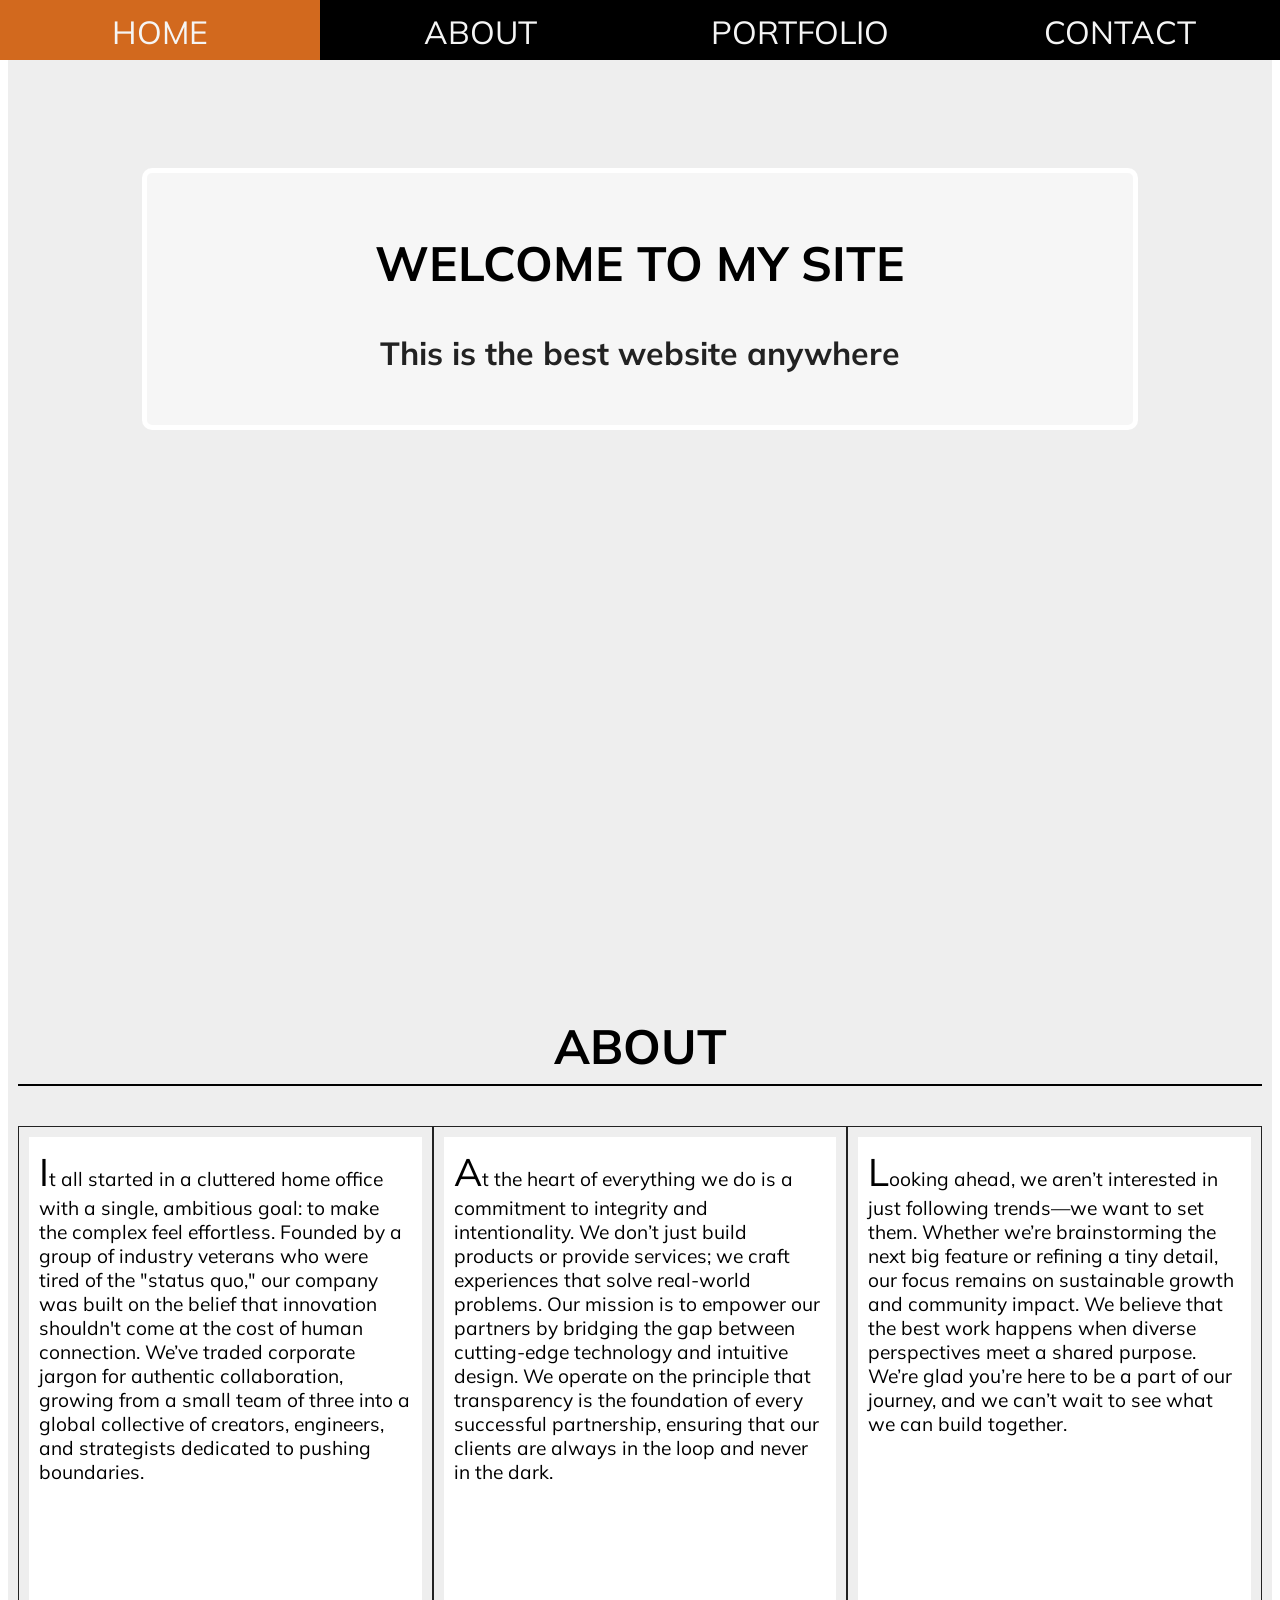
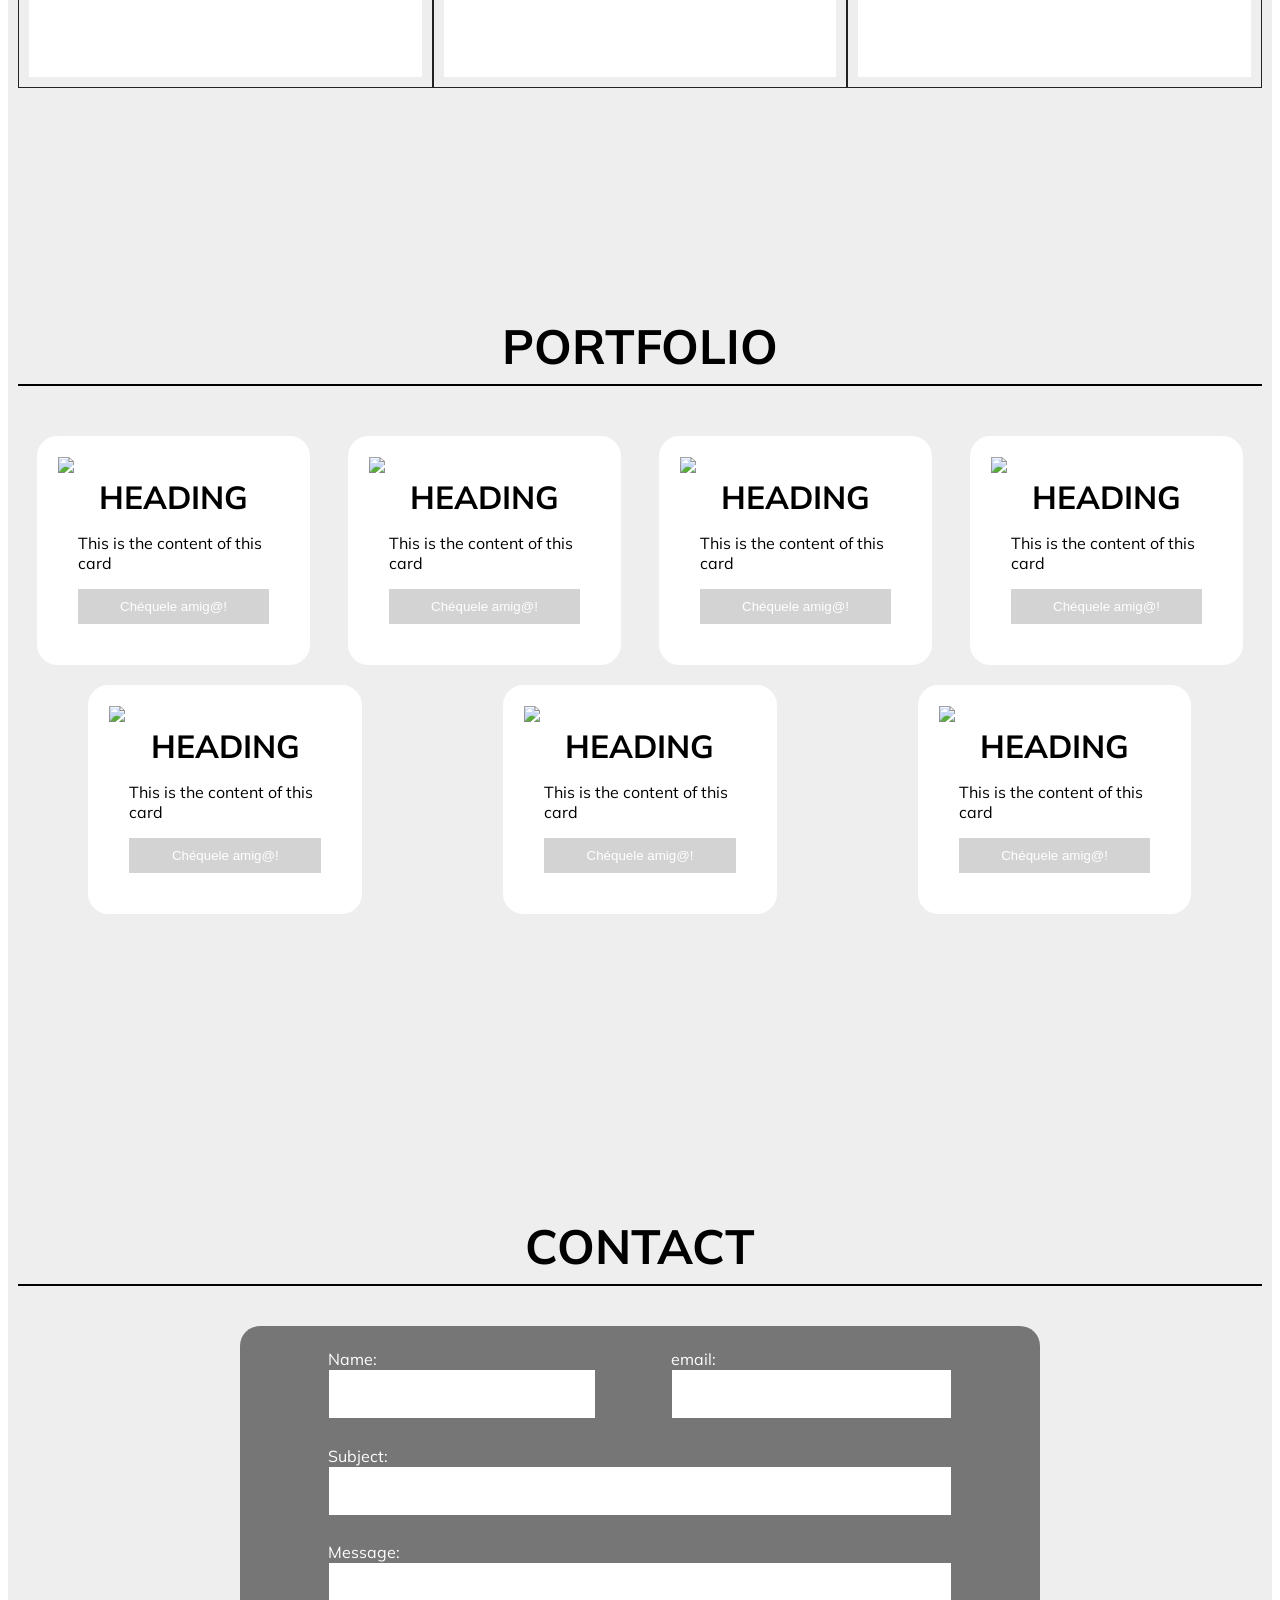
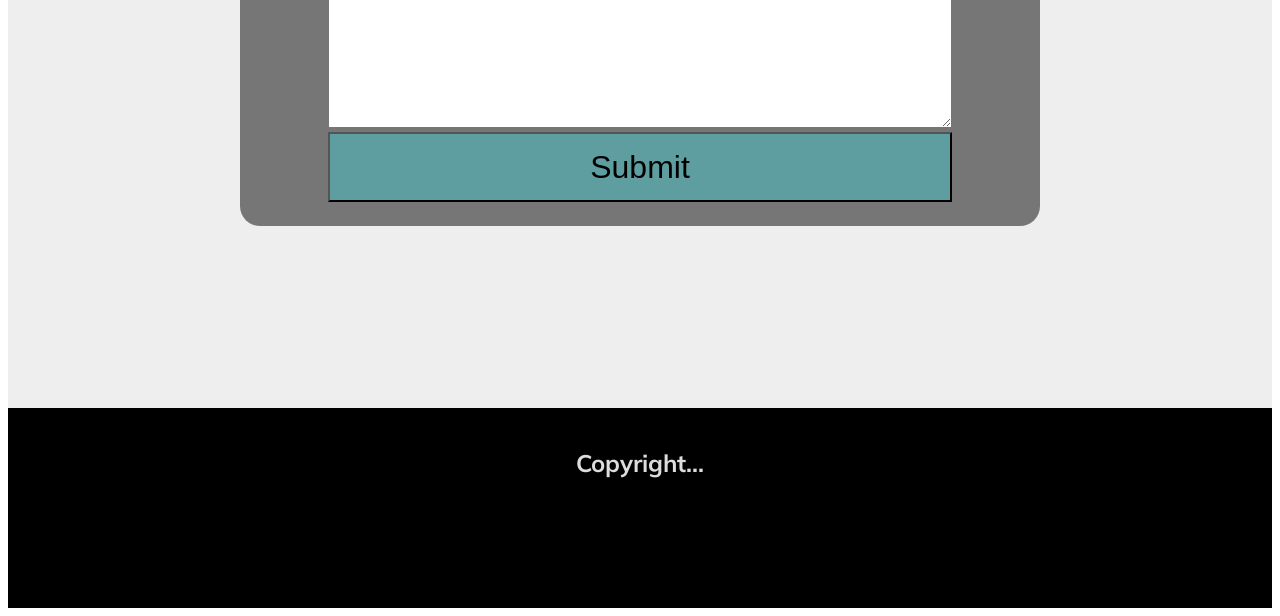
==== index.html @ a8362041 "Rename page_flexbox.html to index.html" ====
<!DOCTYPE html>
<html>
    <head>
        <title>RESPONSIVE with FlexBox</title>
        <link rel="stylesheet" href="style2.css"/>
    </head>
    <body>
        <div id="navbar">
            <nav>
                <a href="#home" class="active">HOME</a>
                <a href="#about" class="about">ABOUT</a>
                <a href="#portfolio" class="portfolio">PORTFOLIO</a>
                <a href="#contact" class="contact">CONTACT</a>
            </nav>
        </div>
        <div id="wrapper">
            <div id="home" class="page">
                <div class="jumbotron">
                    <h2>Welcome to my site</h2>
                    <h3>This is the best website anywhere</h3>
                </div>
            </div>
            <div id="about" class="page">
                <h2>ABOUT</h2>
                <div class="row">
                    <div class="column">
                        <div class="main">
                        It all started in a cluttered home office with a single, ambitious goal: to make the complex feel effortless. Founded by a group of industry veterans who were tired of the "status quo," our company was built on the belief that innovation shouldn't come at the cost of human connection. We’ve traded corporate jargon for authentic collaboration, growing from a small team of three into a global collective of creators, engineers, and strategists dedicated to pushing boundaries.
                        </div>
                    </div>
                    <div class="column">
                        <div class="main">
                        At the heart of everything we do is a commitment to integrity and intentionality. We don’t just build products or provide services; we craft experiences that solve real-world problems. Our mission is to empower our partners by bridging the gap between cutting-edge technology and intuitive design. We operate on the principle that transparency is the foundation of every successful partnership, ensuring that our clients are always in the loop and never in the dark.
                        </div>
                    </div>
                    <div class="column">
                        <div class="main">
                        Looking ahead, we aren’t interested in just following trends—we want to set them. Whether we’re brainstorming the next big feature or refining a tiny detail, our focus remains on sustainable growth and community impact. We believe that the best work happens when diverse perspectives meet a shared purpose. We’re glad you’re here to be a part of our journey, and we can’t wait to see what we can build together.
                        </div>
                    </div>
                </div>
            </div>
            <div id="portfolio" class="page">
                <h2>PORTFOLIO</h2>
                <div class="cards">
                    <div class="card">
                        <img src="http://picsum.photos/id/1048/600/400">
                        <div class="card-content">
                            <h3>Heading</h3>
                            <p>This is the content of this card</p>
                            <button>Chéquele amig@!</button>
                        </div>
                    </div>
                    <div class="card">
                        <img src="http://picsum.photos/id/407/600/400">
                        <div class="card-content">
                            <h3>Heading</h3>
                            <p>This is the content of this card</p>
                            <button>Chéquele amig@!</button>
                        </div>
                    </div>
                    <div class="card">
                        <img src="http://picsum.photos/id/231/600/400">
                        <div class="card-content">
                            <h3>Heading</h3>
                            <p>This is the content of this card</p>
                            <button>Chéquele amig@!</button>
                        </div>
                    </div>
                    <div class="card">
                        <img src="http://picsum.photos/id/25/600/400">
                        <div class="card-content">
                            <h3>Heading</h3>
                            <p>This is the content of this card</p>
                            <button>Chéquele amig@!</button>
                        </div>
                    </div>
                    <div class="card">
                        <img src="http://picsum.photos/id/55/600/400">
                        <div class="card-content">
                            <h3>Heading</h3>
                            <p>This is the content of this card</p>
                            <button>Chéquele amig@!</button>
                        </div>
                    </div>
                    <div class="card">
                        <img src="http://picsum.photos/id/350/600/400">
                        <div class="card-content">
                            <h3>Heading</h3>
                            <p>This is the content of this card</p>
                            <button>Chéquele amig@!</button>
                        </div>
                    </div>
                    <div class="card">
                        <img src="http://picsum.photos/id/456/600/400">
                        <div class="card-content">
                            <h3>Heading</h3>
                            <p>This is the content of this card</p>
                            <button>Chéquele amig@!</button>
                        </div>
                    </div>
                </div>
            </div>
            <div id="contact" class="page">
                <h2>CONTACT</h2>
                <form class="contact-form">
                    <div class="row-contact">
                        <div class="username">
                            <label for="username">Name:</label>
                            <input id="username" type="text" name="username">
                        </div>
                        <div class="email">
                            <label for="email">email:</label>
                            <input id="email" type="email" name="email">
                        </div>
                    </div>
                    <div class="subject">
                        <label for="subject">Subject:</label>
                        <input id="subject" type="text" name="subject">
                    </div>
                    <div class="message">
                        <label for="message">Message:</label>
                        <textarea id="message" name="message" cols="50" rows="10"></textarea>
                        <button type="submit">Submit</button>
                    </div>
                </form>
            </div>
            <footer class="footer">
                <h2>Copyright...</h2>
            </footer>
        </div>
        <script src="app2.js"/>
    </body>
</html>
---- style2.css ----
@import url('https://fonts.googleapis.com/css2?family=Mulish:ital,wght@0,200..1000;1,200..1000&family=Rubik:ital,wght@0,300..900;1,300..900&display=swap');

* {
    box-sizing: border-box;
}

body {
    font-family: "Mulish", sans-serif;;
}

#wrapper {
    background-color: #ddd;
    width: 100%;

}
#navbar{
    position: fixed;
    top:0;
    left:0;
    height: 60px;
    background-color: black;
    display: block;
    width: 100%;
    z-index: 10;

}
#navbar nav{
    display: flex;
}
#navbar nav a{
    flex:0 0 25vw;
    text-align: center;
    font-size: 2em;
    color:whitesmoke;
    text-decoration: none;
    height: 60px;
    line-height: 2em;
    cursor: pointer;
}

#navbar nav a:hover{
    background-color: slategray;

}

#home{
    background-image: url('http://picsum.photos/id/44/640/480');
    background-size: cover;
    width: 100%;
}

.page {
    height: auto;
    min-height: 100vh;
    padding: 60px 10px;
    background-color: #eee;
}

.jumbotron {
    background-color: rgba(255,255,255,0.5);
    width: 80%;
    margin:100px auto;
    border:5px solid white;
    border-radius: 10px;
    text-align: center;
    padding: 20px;
}

.jumbotron h2 {
    font-size: 3em;
    color: black;
    text-transform: uppercase;
}

.jumbotron h3 {
    font-size: 2em;
    color: #222
}

.row {
    display: flex;
    flex-direction: row;
}

.column {
    flex:1;
    border: 1px solid #222;
    padding: 10px;
    
}
.main{
    background-color: white;
    min-height: 60vh;
    padding:10px;
    font-size: 1.2em;
}

.page > h2{
    text-transform: uppercase;
    text-align: center;
    border-bottom: 2px solid black;
    padding:8px;
    font-size: 3em;

}

.cards {
    display: flex;
    flex-wrap: wrap;
    justify-content: space-around;
}

.card {
    flex: 0 0 22%;
    background-color: white;
    border-radius: 20px;
    border:1px solid white;
    padding: 20px;
    margin:10px 0;
}

.card h3{
    text-transform: uppercase;
    text-align: center;
    font-size: 2em;
    padding: 0px;
    margin:0;
}

.card .card-content {
    padding:0 20px 20px;
}

.card .card-content button {
    background-color: lightgray;
    border:0;
    color:white;
    padding: 10px;
    width: 100%;
    cursor:pointer;
}

.card .card-content button:hover {
    background-color: darkgray;
}

.card img{
    max-width: 100%;

}

.contact-form{ 
    display: flex;
    flex-direction: column;
    justify-content: space-around;
    height: 500px;
    text-align: left;
    padding: 10px;
    background-color: rgba(0,0,0,0.5);
    max-width: 800px;
    margin:0 auto; /*this centers the contact-form horizontally*/
    border-radius: 20px;
}

.contact-form .subject, .contact-form .message {
    width: 80%;
    margin: 0 auto;
}
label {
    color:white;
    display: block;
    padding: 0;
    margin: 0;
}

.active {
    background-color:  chocolate;
}

#message {
    width: 100%;
    font-size: 1.1em;
}

.message > button {
    height: 70px;
    width: 100%;
    background-color: cadetblue;
    font-size: 2em;
}

#email, #username, #subject {
    width: 100%;
    height: 50px;
    font-size: 1.3em;
}

.row-contact {
    display: flex;
    justify-content: space-between;
    width: 80%;
    margin: 0 auto;
}
.row-contact .name, .row-contact .email {
    display: inline-block;
    padding: 0;
    margin:0;
    width: 45%;
}

.footer {
    min-height: 200px;
    text-align: center;
    color: #ddd;
    font-size: 1em;
    padding: 20px;
    background-color: black;
}

.main::first-letter{
    font-size: 2em;
    color:black;
}

@media all and (max-width:640px) {
    
    #navbar {
        height: 40px;
    }
    
    #navbar nav a{
        font-size: 1.2em;
        height: 40px;
    }

    .row, .row-contact {
        flex-direction: column;
    }
    .card {
        flex:auto;
    }

    .row-contact .name, .row-contact .email {
        width: 100%;
}
}
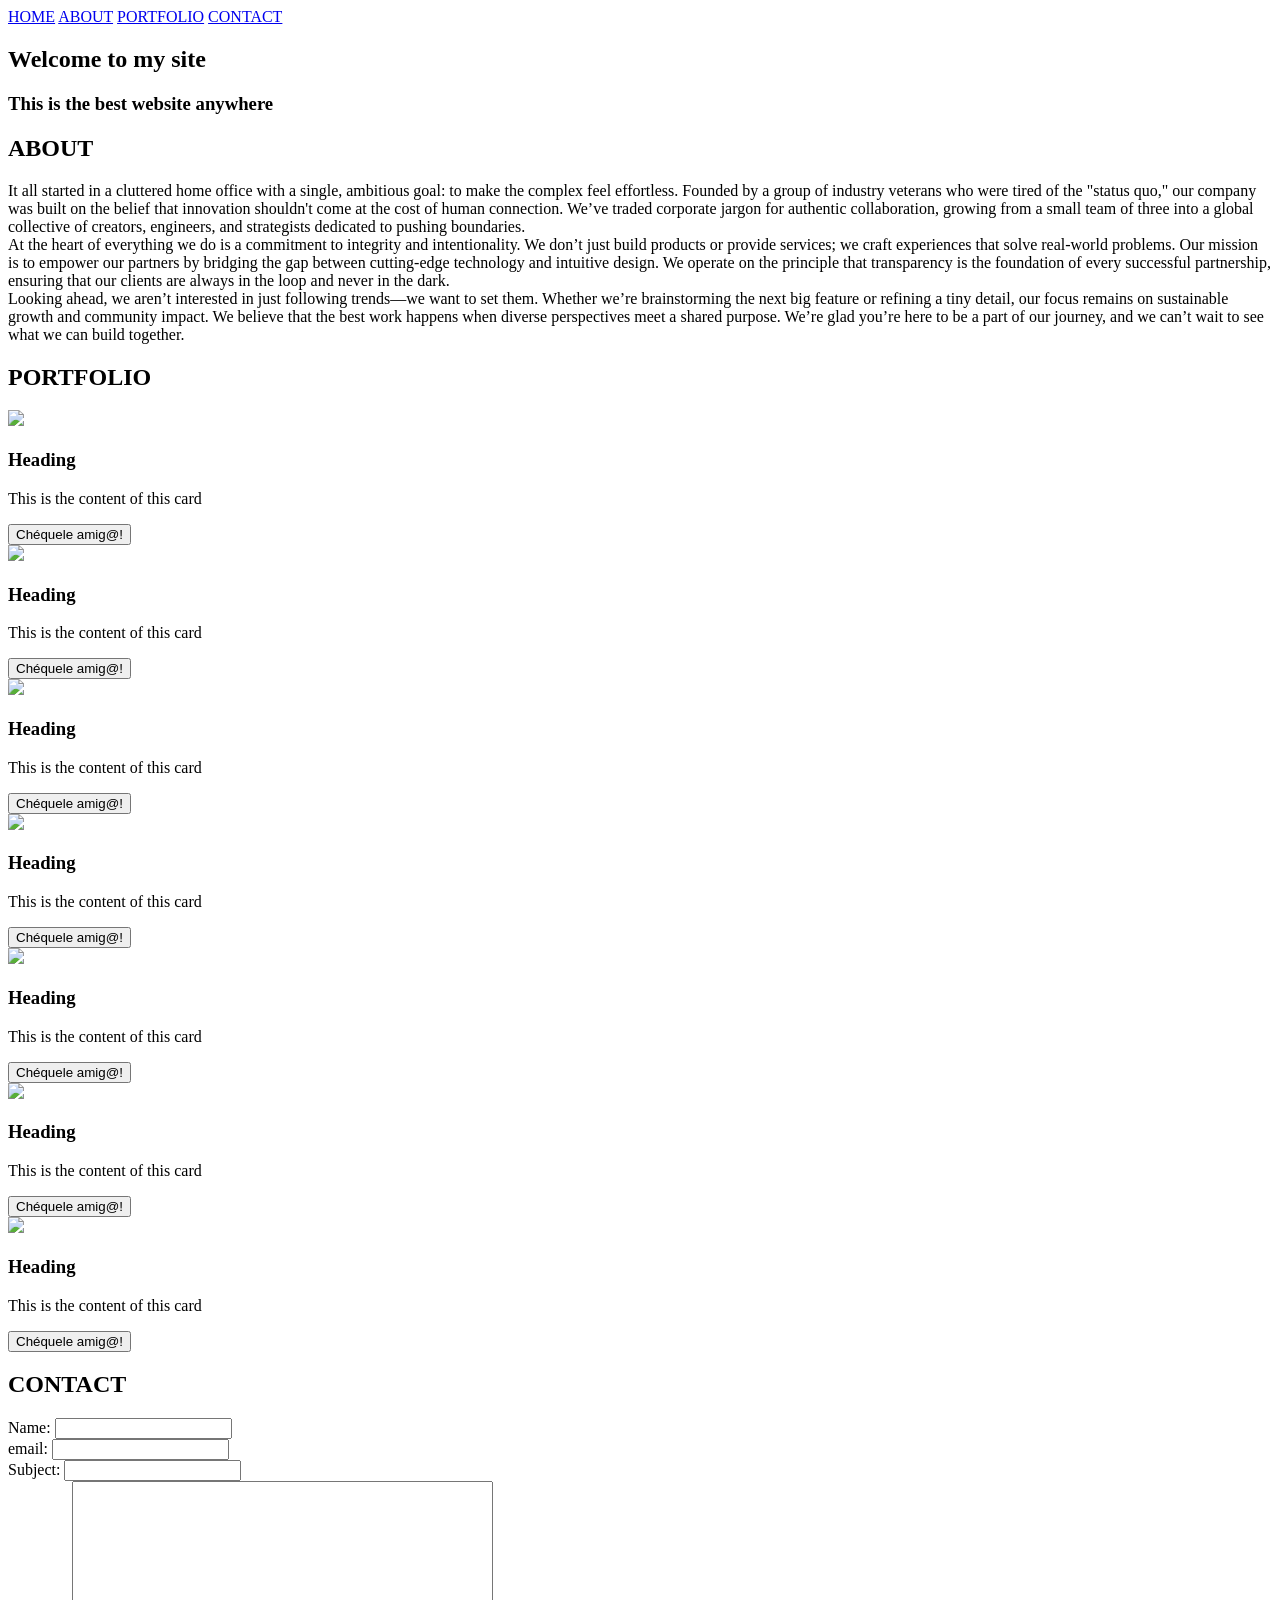
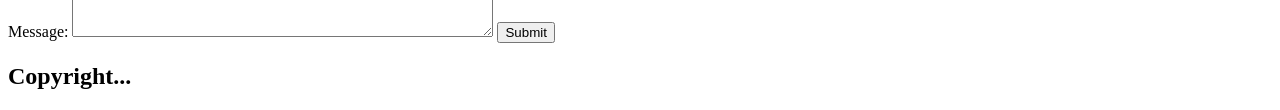
==== commit b0c8bf00: "Update index.html" ====
--- a/index.html
+++ b/index.html
@@ -2,7 +2,7 @@
 <html>
     <head>
         <title>RESPONSIVE with FlexBox</title>
-        <link rel="stylesheet" href="style2.css"/>
+        <link rel="stylesheet" href="https://github.com/ferolero/responsive-flex/blob/main/style2.css"/>
     </head>
     <body>
         <div id="navbar">
@@ -44,7 +44,7 @@
                 <h2>PORTFOLIO</h2>
                 <div class="cards">
                     <div class="card">
-                        <img src="http://picsum.photos/id/1048/600/400">
+                        <img src="https://picsum.photos/id/1048/600/400">
                         <div class="card-content">
                             <h3>Heading</h3>
                             <p>This is the content of this card</p>
@@ -52,7 +52,7 @@
                         </div>
                     </div>
                     <div class="card">
-                        <img src="http://picsum.photos/id/407/600/400">
+                        <img src="https://picsum.photos/id/407/600/400">
                         <div class="card-content">
                             <h3>Heading</h3>
                             <p>This is the content of this card</p>
@@ -60,7 +60,7 @@
                         </div>
                     </div>
                     <div class="card">
-                        <img src="http://picsum.photos/id/231/600/400">
+                        <img src="https://picsum.photos/id/231/600/400">
                         <div class="card-content">
                             <h3>Heading</h3>
                             <p>This is the content of this card</p>
@@ -68,7 +68,7 @@
                         </div>
                     </div>
                     <div class="card">
-                        <img src="http://picsum.photos/id/25/600/400">
+                        <img src="https://picsum.photos/id/25/600/400">
                         <div class="card-content">
                             <h3>Heading</h3>
                             <p>This is the content of this card</p>
@@ -76,7 +76,7 @@
                         </div>
                     </div>
                     <div class="card">
-                        <img src="http://picsum.photos/id/55/600/400">
+                        <img src="https://picsum.photos/id/55/600/400">
                         <div class="card-content">
                             <h3>Heading</h3>
                             <p>This is the content of this card</p>
@@ -84,7 +84,7 @@
                         </div>
                     </div>
                     <div class="card">
-                        <img src="http://picsum.photos/id/350/600/400">
+                        <img src="https://picsum.photos/id/350/600/400">
                         <div class="card-content">
                             <h3>Heading</h3>
                             <p>This is the content of this card</p>
@@ -92,7 +92,7 @@
                         </div>
                     </div>
                     <div class="card">
-                        <img src="http://picsum.photos/id/456/600/400">
+                        <img src="https://picsum.photos/id/456/600/400">
                         <div class="card-content">
                             <h3>Heading</h3>
                             <p>This is the content of this card</p>
@@ -129,6 +129,6 @@
                 <h2>Copyright...</h2>
             </footer>
         </div>
-        <script src="app2.js"/>
+        <script src="https://github.com/ferolero/responsive-flex/blob/main/app2.js"/>
     </body>
 </html>
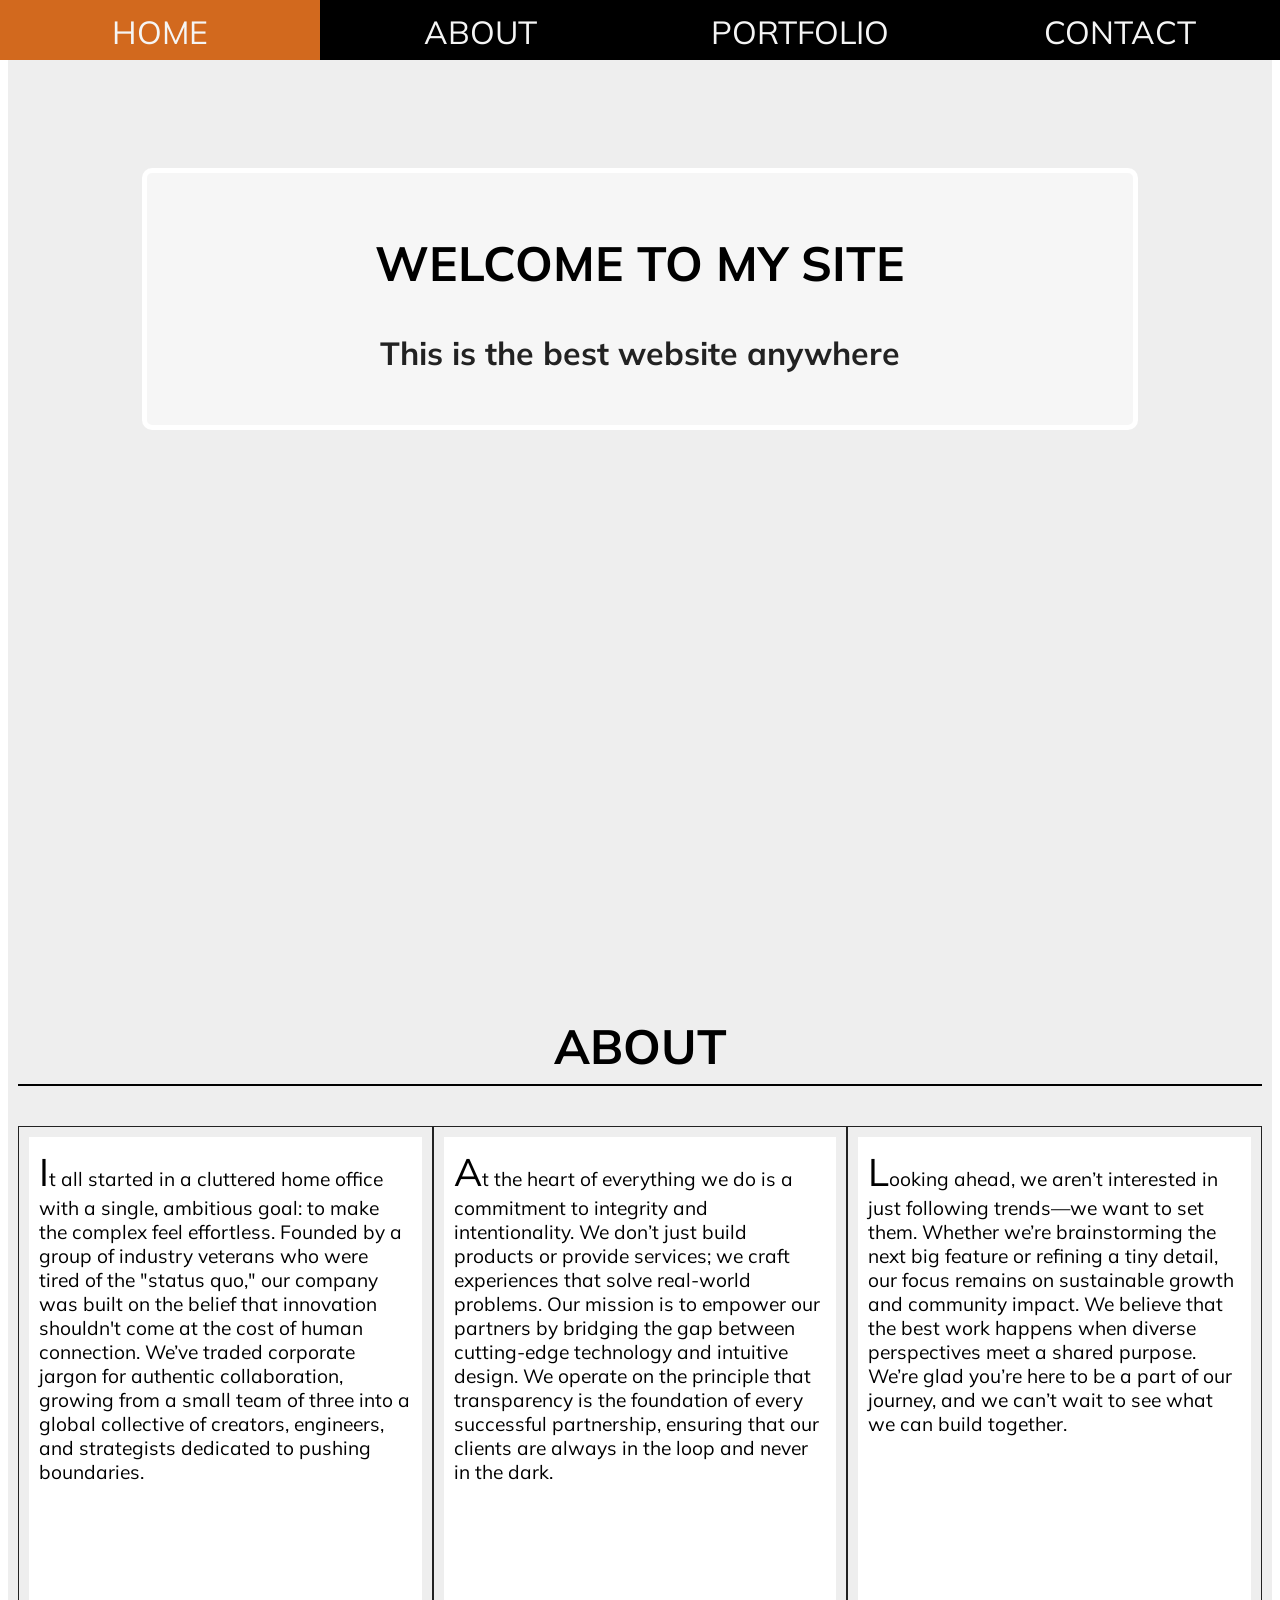
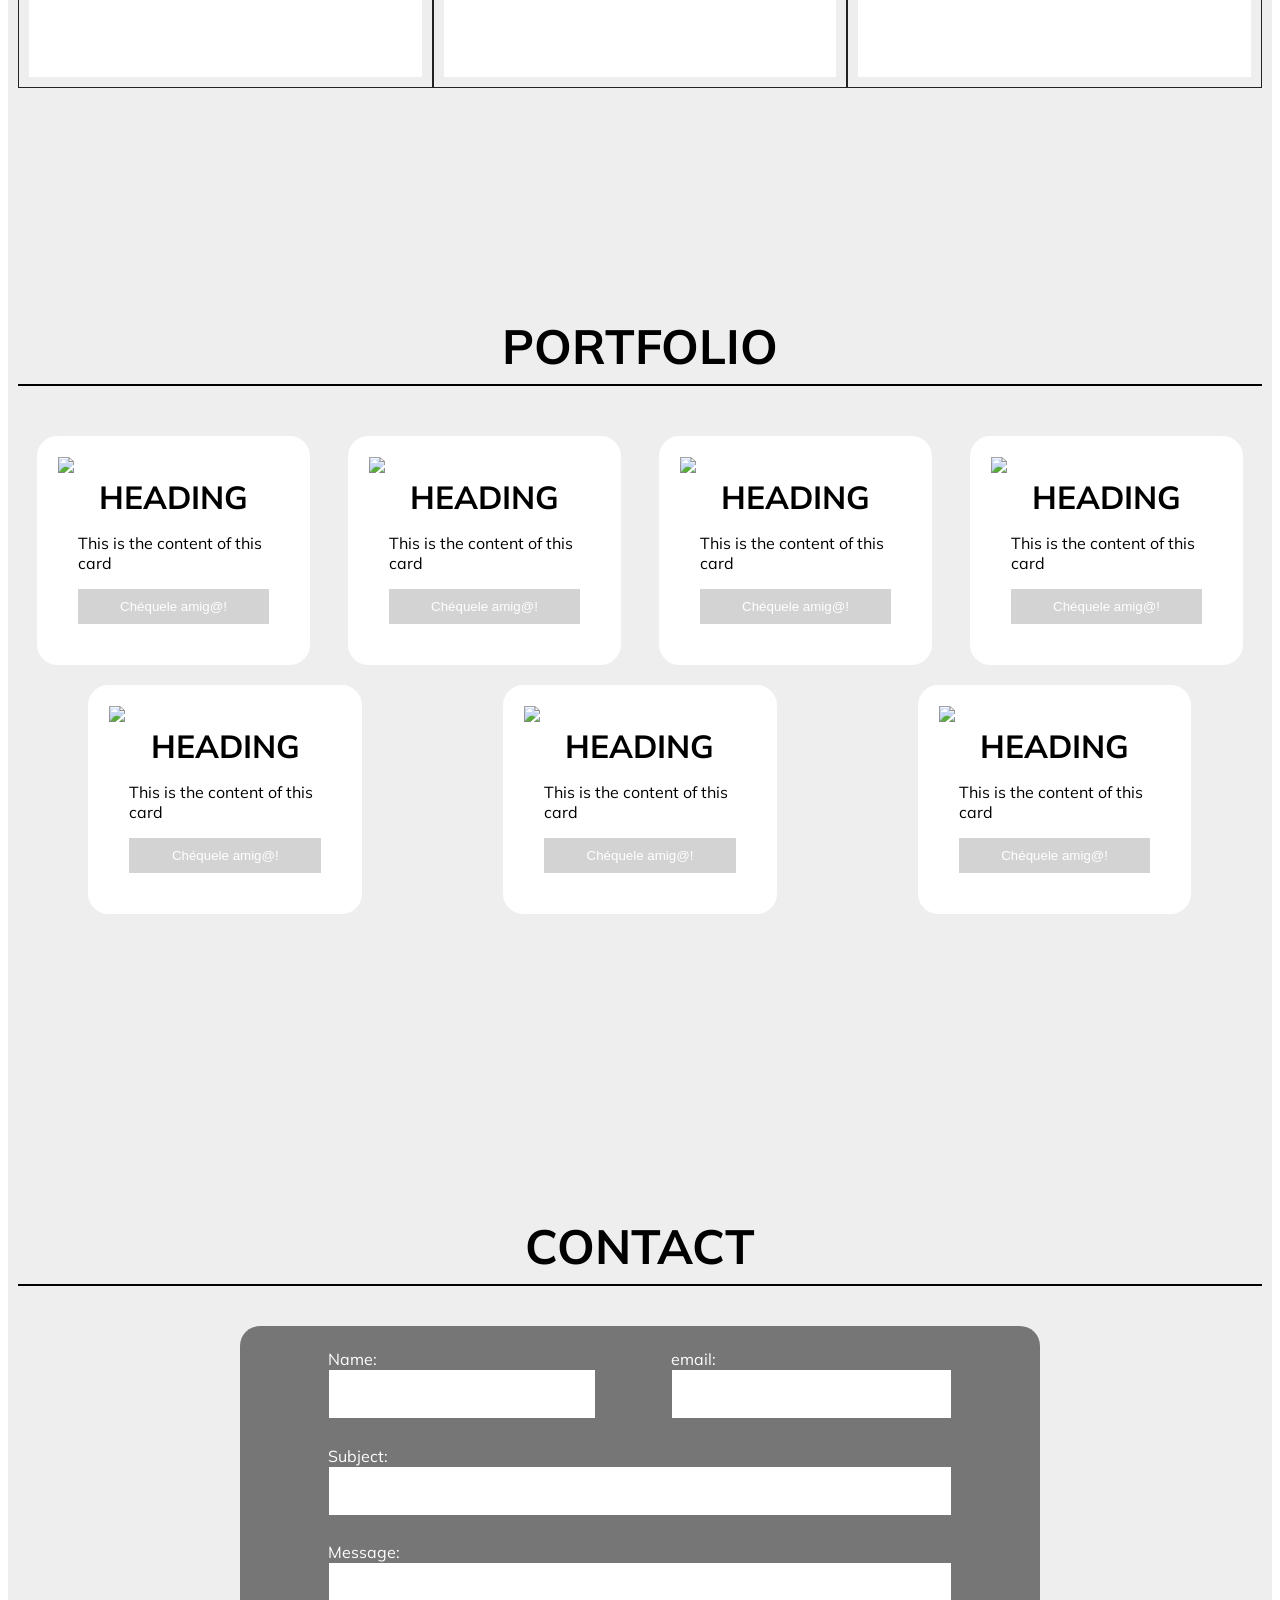
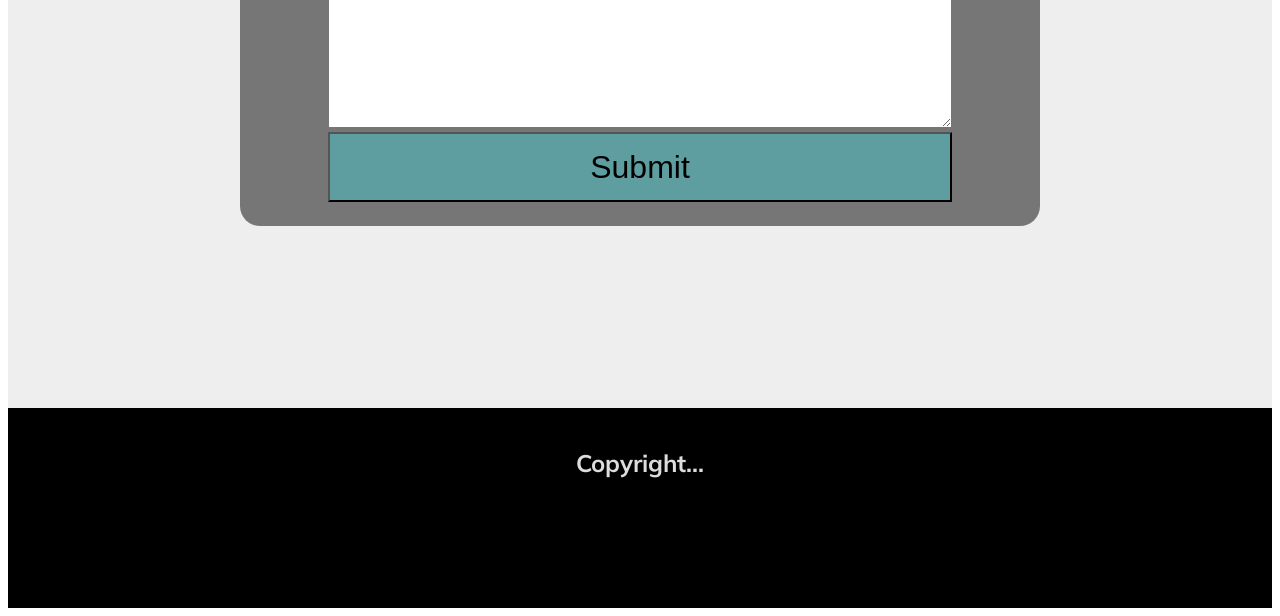
==== commit 082aa449: "Update index.html" ====
--- a/index.html
+++ b/index.html
@@ -2,7 +2,7 @@
 <html>
     <head>
         <title>RESPONSIVE with FlexBox</title>
-        <link rel="stylesheet" href="https://github.com/ferolero/responsive-flex/blob/main/style2.css"/>
+        <link rel="stylesheet" href="style2.css"/>
     </head>
     <body>
         <div id="navbar">
@@ -129,6 +129,6 @@
                 <h2>Copyright...</h2>
             </footer>
         </div>
-        <script src="https://github.com/ferolero/responsive-flex/blob/main/app2.js"/>
+        <script src="app2.js"/>
     </body>
 </html>
--- a/style2.css
+++ b/style2.css
@@ -0,0 +1,246 @@
+@import url('https://fonts.googleapis.com/css2?family=Mulish:ital,wght@0,200..1000;1,200..1000&family=Rubik:ital,wght@0,300..900;1,300..900&display=swap');
+
+* {
+    box-sizing: border-box;
+}
+
+body {
+    font-family: "Mulish", sans-serif;;
+}
+
+#wrapper {
+    background-color: #ddd;
+    width: 100%;
+
+}
+#navbar{
+    position: fixed;
+    top:0;
+    left:0;
+    height: 60px;
+    background-color: black;
+    display: block;
+    width: 100%;
+    z-index: 10;
+
+}
+#navbar nav{
+    display: flex;
+}
+#navbar nav a{
+    flex:0 0 25vw;
+    text-align: center;
+    font-size: 2em;
+    color:whitesmoke;
+    text-decoration: none;
+    height: 60px;
+    line-height: 2em;
+    cursor: pointer;
+}
+
+#navbar nav a:hover{
+    background-color: slategray;
+
+}
+
+#home{
+    background-image: url('https://picsum.photos/id/44/640/480');
+    background-size: cover;
+    width: 100%;
+}
+
+.page {
+    height: auto;
+    min-height: 100vh;
+    padding: 60px 10px;
+    background-color: #eee;
+}
+
+.jumbotron {
+    background-color: rgba(255,255,255,0.5);
+    width: 80%;
+    margin:100px auto;
+    border:5px solid white;
+    border-radius: 10px;
+    text-align: center;
+    padding: 20px;
+}
+
+.jumbotron h2 {
+    font-size: 3em;
+    color: black;
+    text-transform: uppercase;
+}
+
+.jumbotron h3 {
+    font-size: 2em;
+    color: #222
+}
+
+.row {
+    display: flex;
+    flex-direction: row;
+}
+
+.column {
+    flex:1;
+    border: 1px solid #222;
+    padding: 10px;
+    
+}
+.main{
+    background-color: white;
+    min-height: 60vh;
+    padding:10px;
+    font-size: 1.2em;
+}
+
+.page > h2{
+    text-transform: uppercase;
+    text-align: center;
+    border-bottom: 2px solid black;
+    padding:8px;
+    font-size: 3em;
+
+}
+
+.cards {
+    display: flex;
+    flex-wrap: wrap;
+    justify-content: space-around;
+}
+
+.card {
+    flex: 0 0 22%;
+    background-color: white;
+    border-radius: 20px;
+    border:1px solid white;
+    padding: 20px;
+    margin:10px 0;
+}
+
+.card h3{
+    text-transform: uppercase;
+    text-align: center;
+    font-size: 2em;
+    padding: 0px;
+    margin:0;
+}
+
+.card .card-content {
+    padding:0 20px 20px;
+}
+
+.card .card-content button {
+    background-color: lightgray;
+    border:0;
+    color:white;
+    padding: 10px;
+    width: 100%;
+    cursor:pointer;
+}
+
+.card .card-content button:hover {
+    background-color: darkgray;
+}
+
+.card img{
+    max-width: 100%;
+
+}
+
+.contact-form{ 
+    display: flex;
+    flex-direction: column;
+    justify-content: space-around;
+    height: 500px;
+    text-align: left;
+    padding: 10px;
+    background-color: rgba(0,0,0,0.5);
+    max-width: 800px;
+    margin:0 auto; /*this centers the contact-form horizontally*/
+    border-radius: 20px;
+}
+
+.contact-form .subject, .contact-form .message {
+    width: 80%;
+    margin: 0 auto;
+}
+label {
+    color:white;
+    display: block;
+    padding: 0;
+    margin: 0;
+}
+
+.active {
+    background-color:  chocolate;
+}
+
+#message {
+    width: 100%;
+    font-size: 1.1em;
+}
+
+.message > button {
+    height: 70px;
+    width: 100%;
+    background-color: cadetblue;
+    font-size: 2em;
+}
+
+#email, #username, #subject {
+    width: 100%;
+    height: 50px;
+    font-size: 1.3em;
+}
+
+.row-contact {
+    display: flex;
+    justify-content: space-between;
+    width: 80%;
+    margin: 0 auto;
+}
+.row-contact .name, .row-contact .email {
+    display: inline-block;
+    padding: 0;
+    margin:0;
+    width: 45%;
+}
+
+.footer {
+    min-height: 200px;
+    text-align: center;
+    color: #ddd;
+    font-size: 1em;
+    padding: 20px;
+    background-color: black;
+}
+
+.main::first-letter{
+    font-size: 2em;
+    color:black;
+}
+
+@media all and (max-width:640px) {
+    
+    #navbar {
+        height: 40px;
+    }
+    
+    #navbar nav a{
+        font-size: 1.2em;
+        height: 40px;
+    }
+
+    .row, .row-contact {
+        flex-direction: column;
+    }
+    .card {
+        flex:auto;
+    }
+
+    .row-contact .name, .row-contact .email {
+        width: 100%;
+}
+}
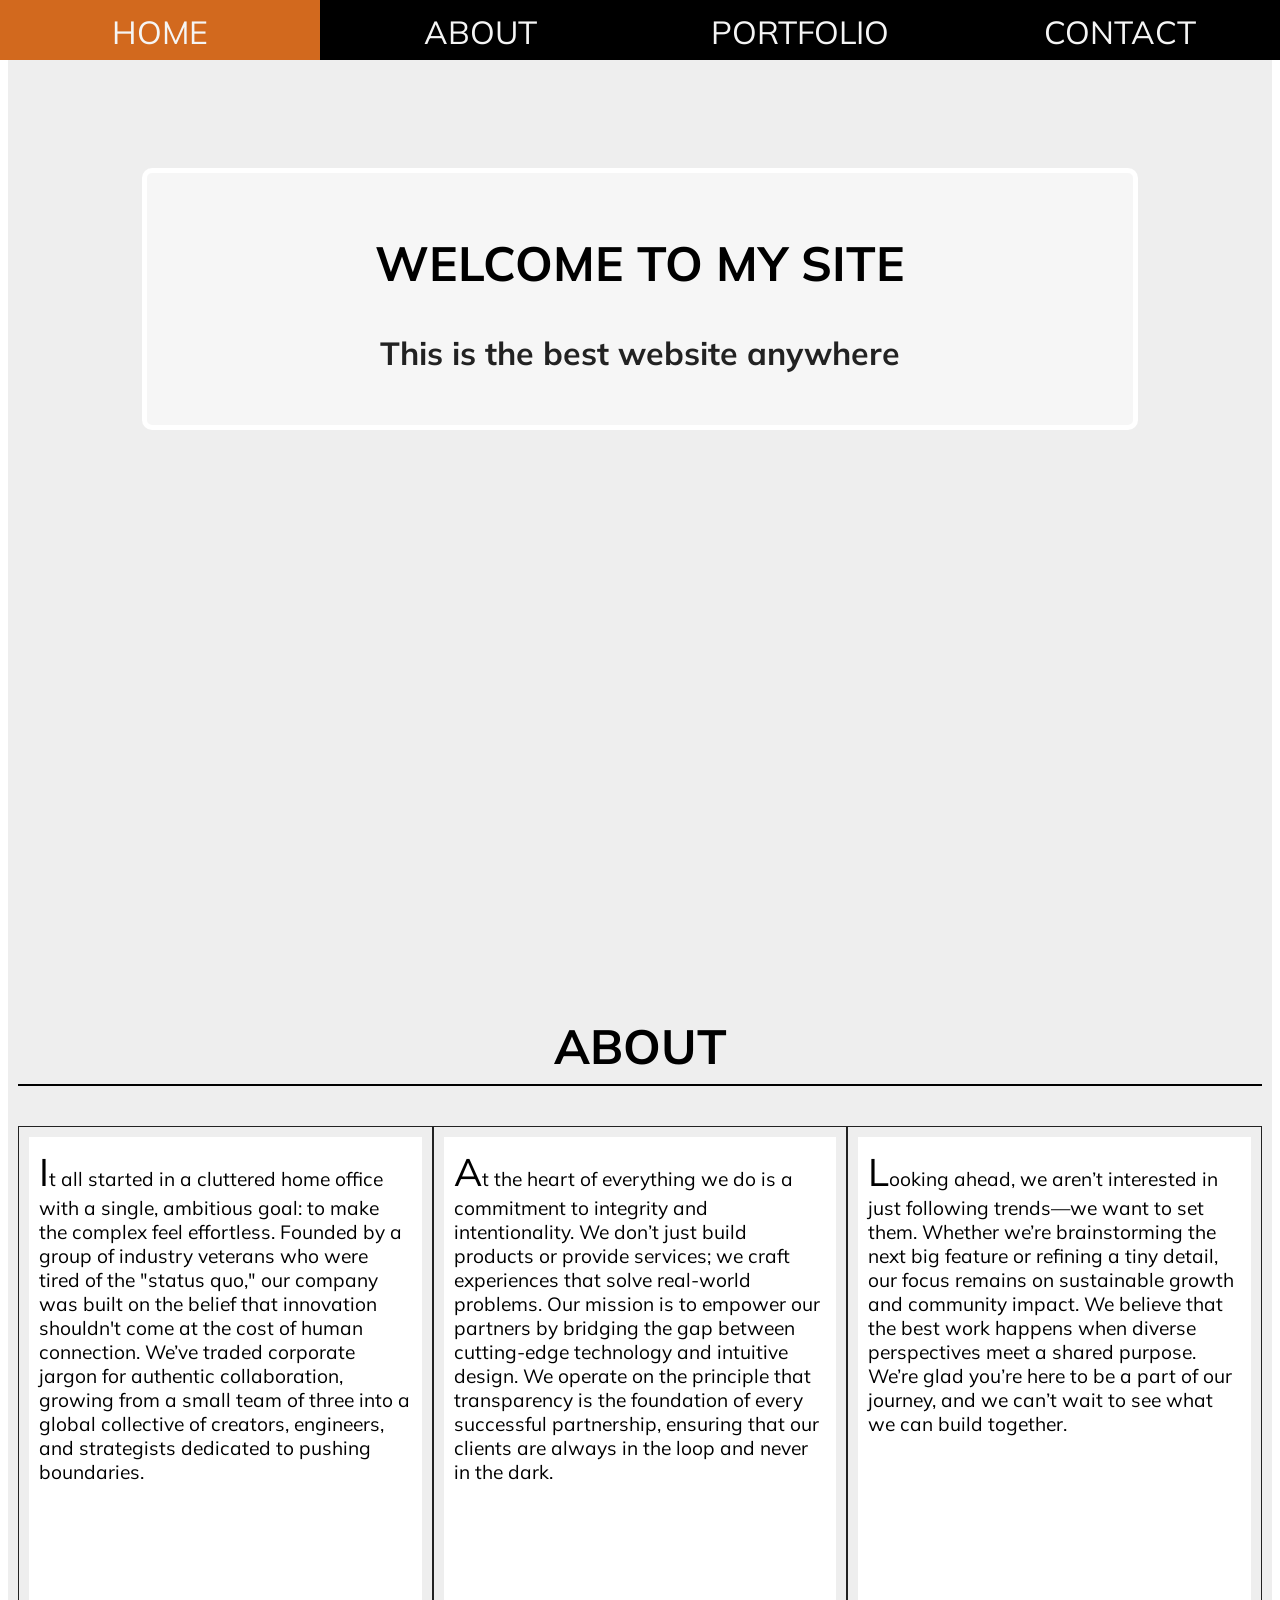
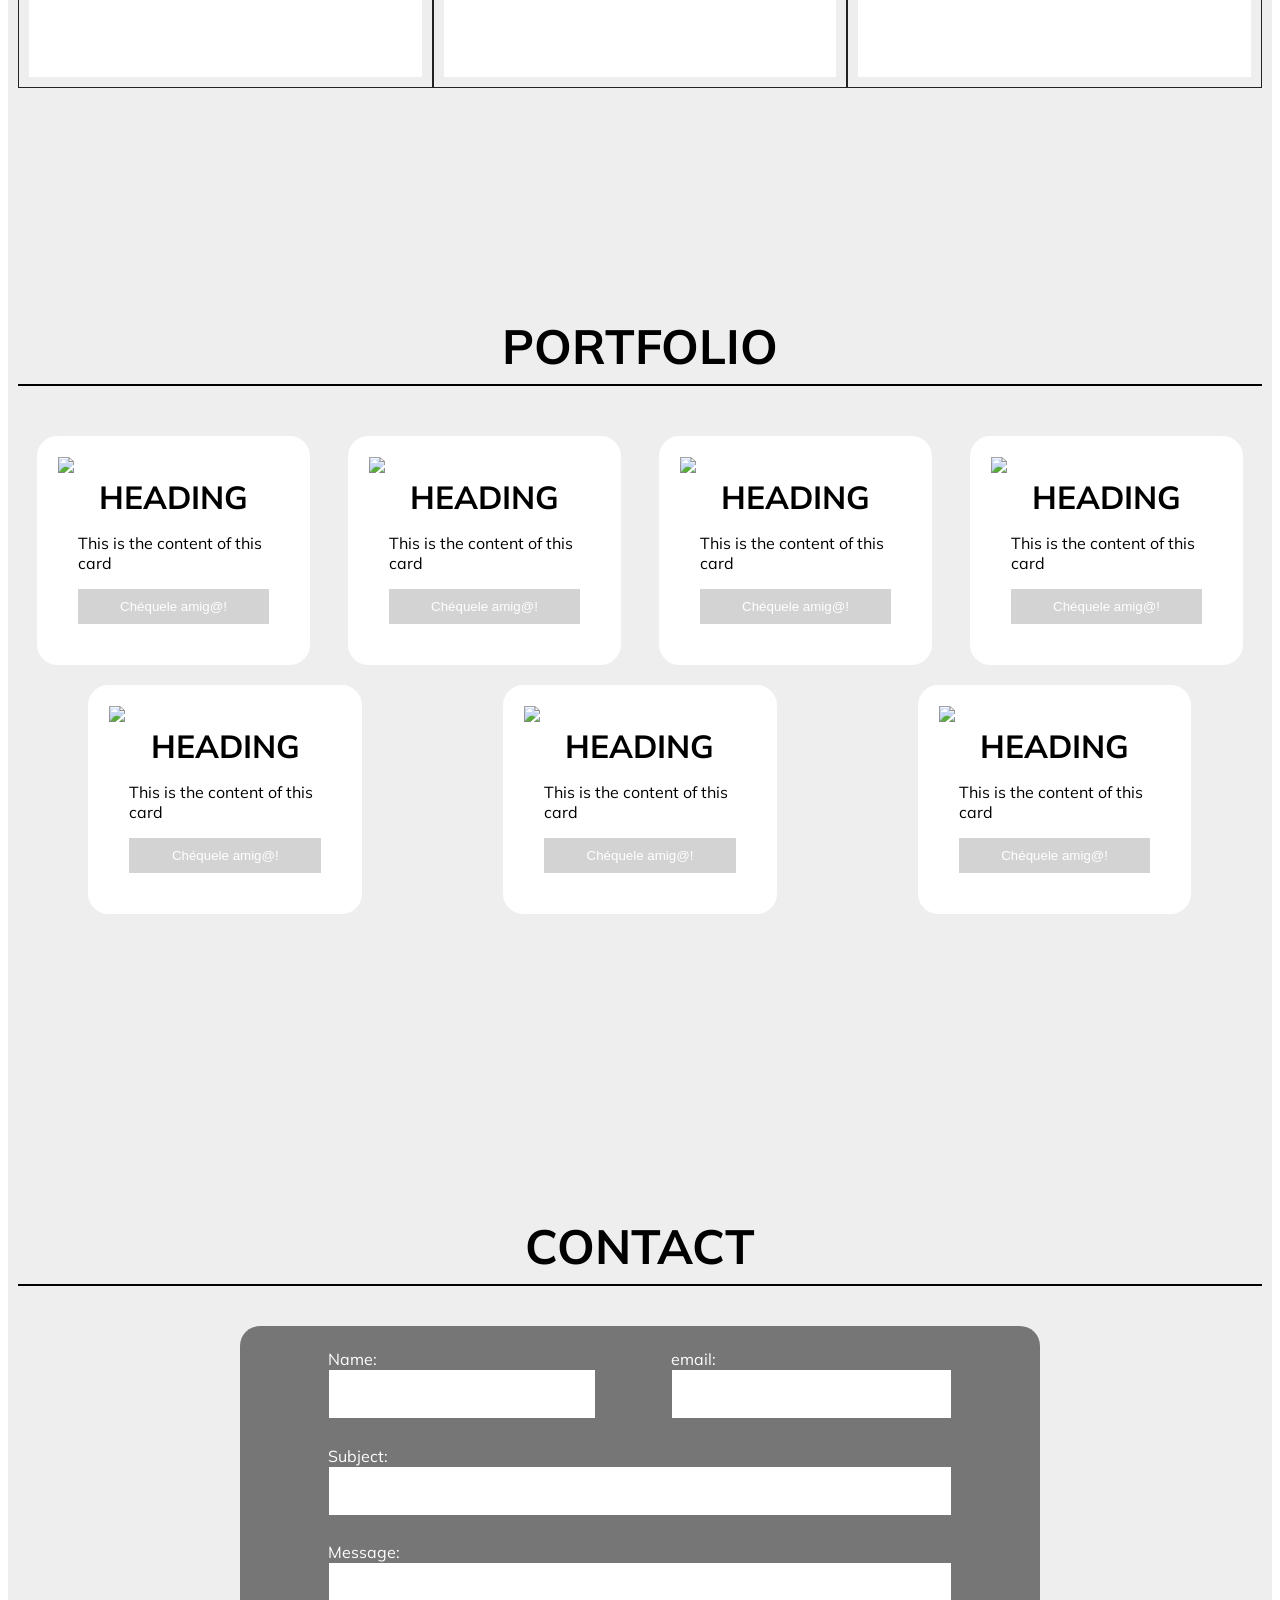
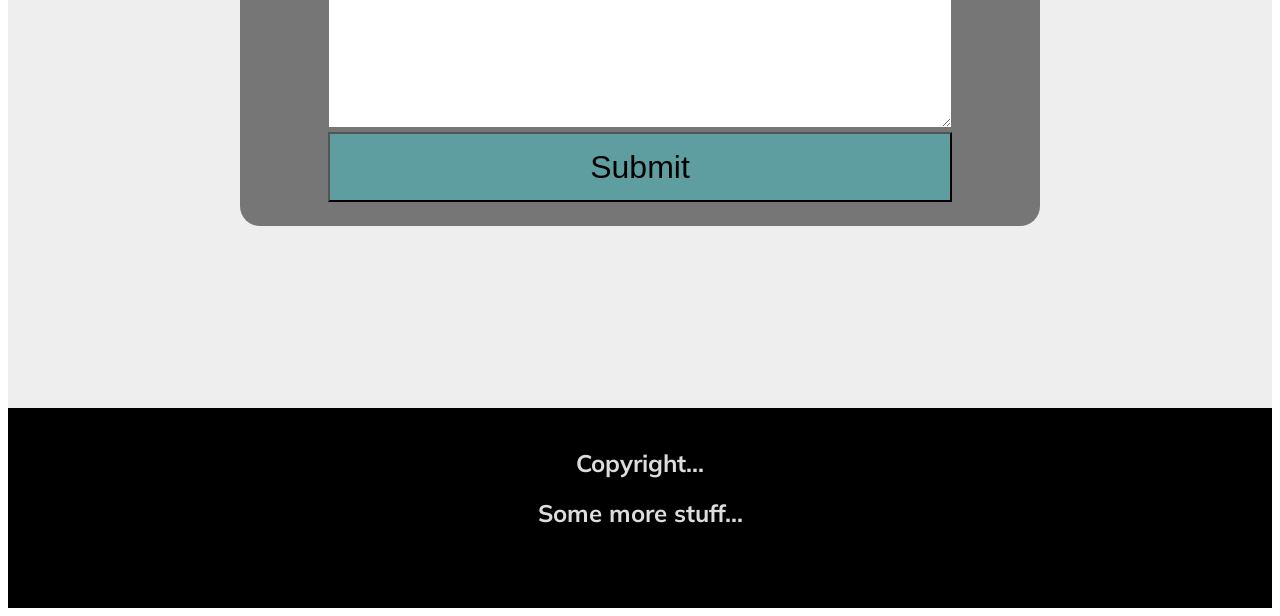
==== commit 329e7b99: "Update index.html" ====
--- a/index.html
+++ b/index.html
@@ -127,6 +127,7 @@
             </div>
             <footer class="footer">
                 <h2>Copyright...</h2>
+                <h2>Some more stuff...</h2>
             </footer>
         </div>
         <script src="app2.js"/>
